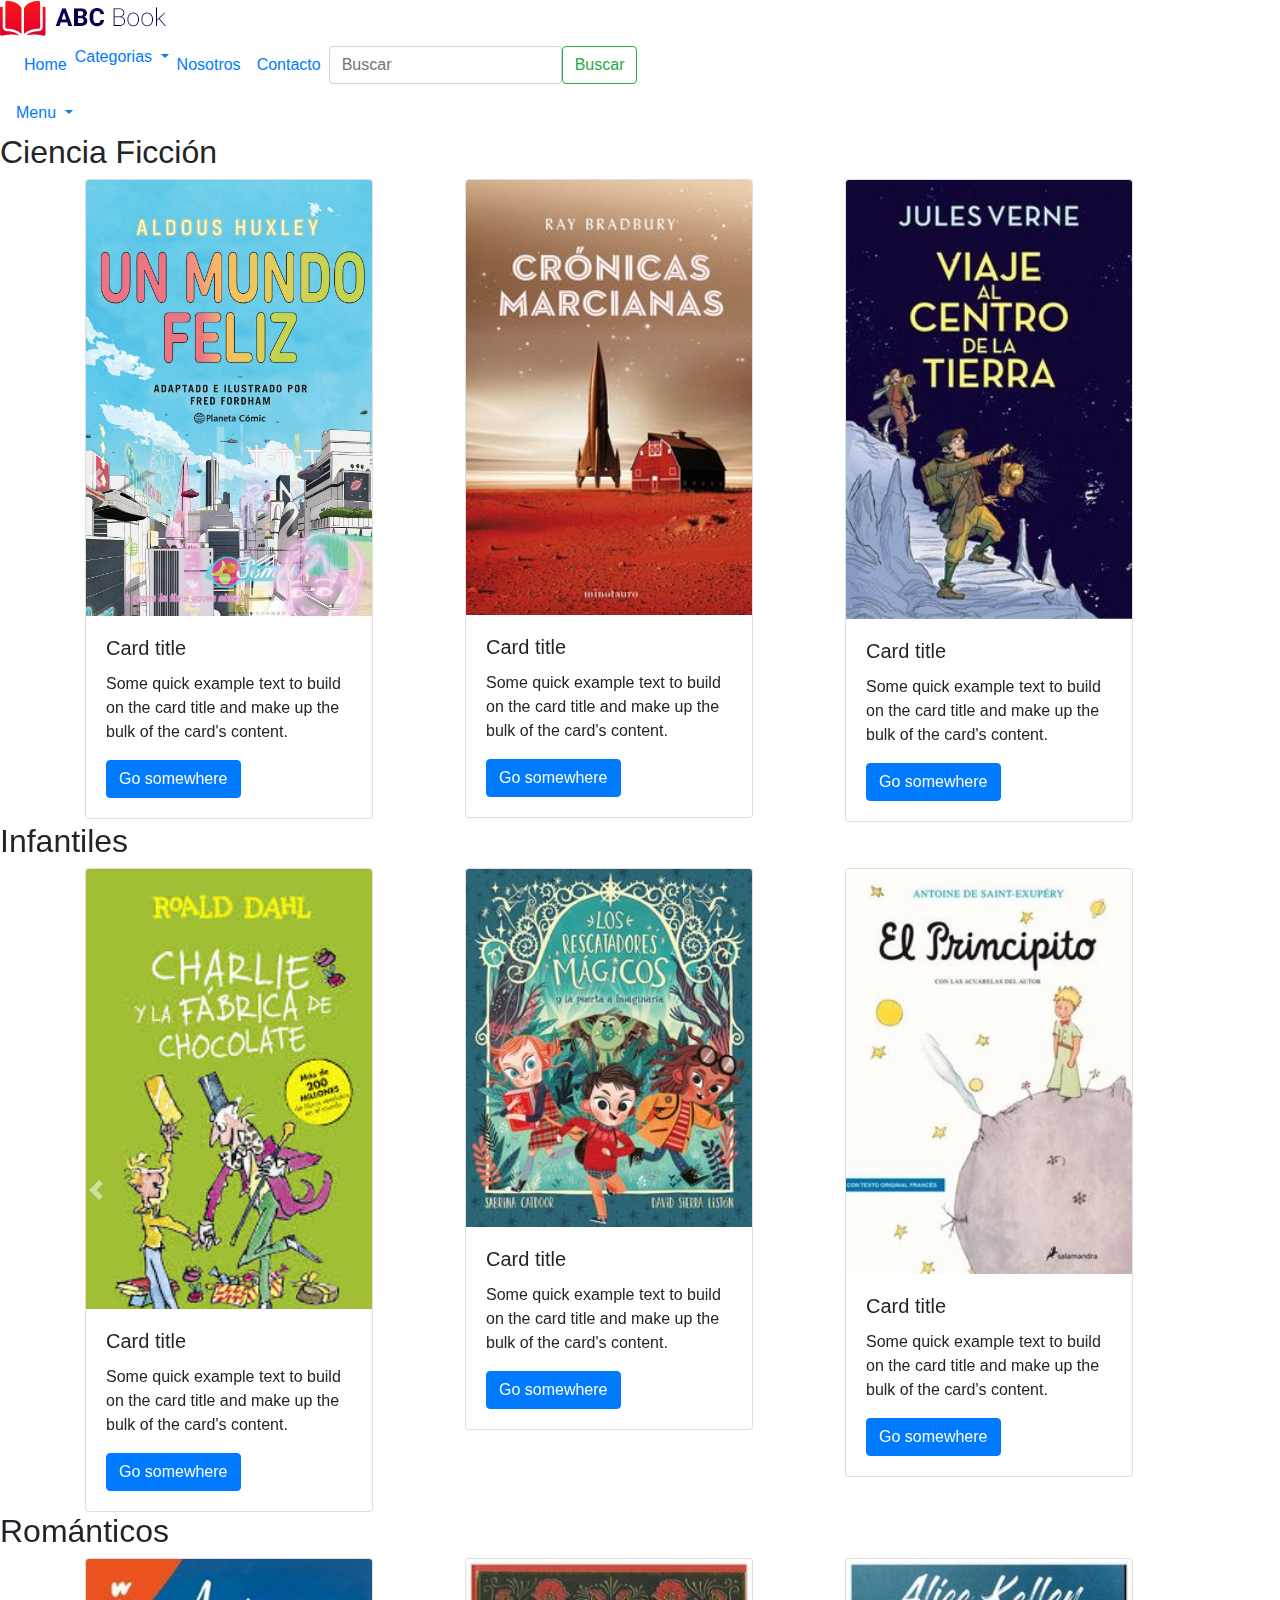
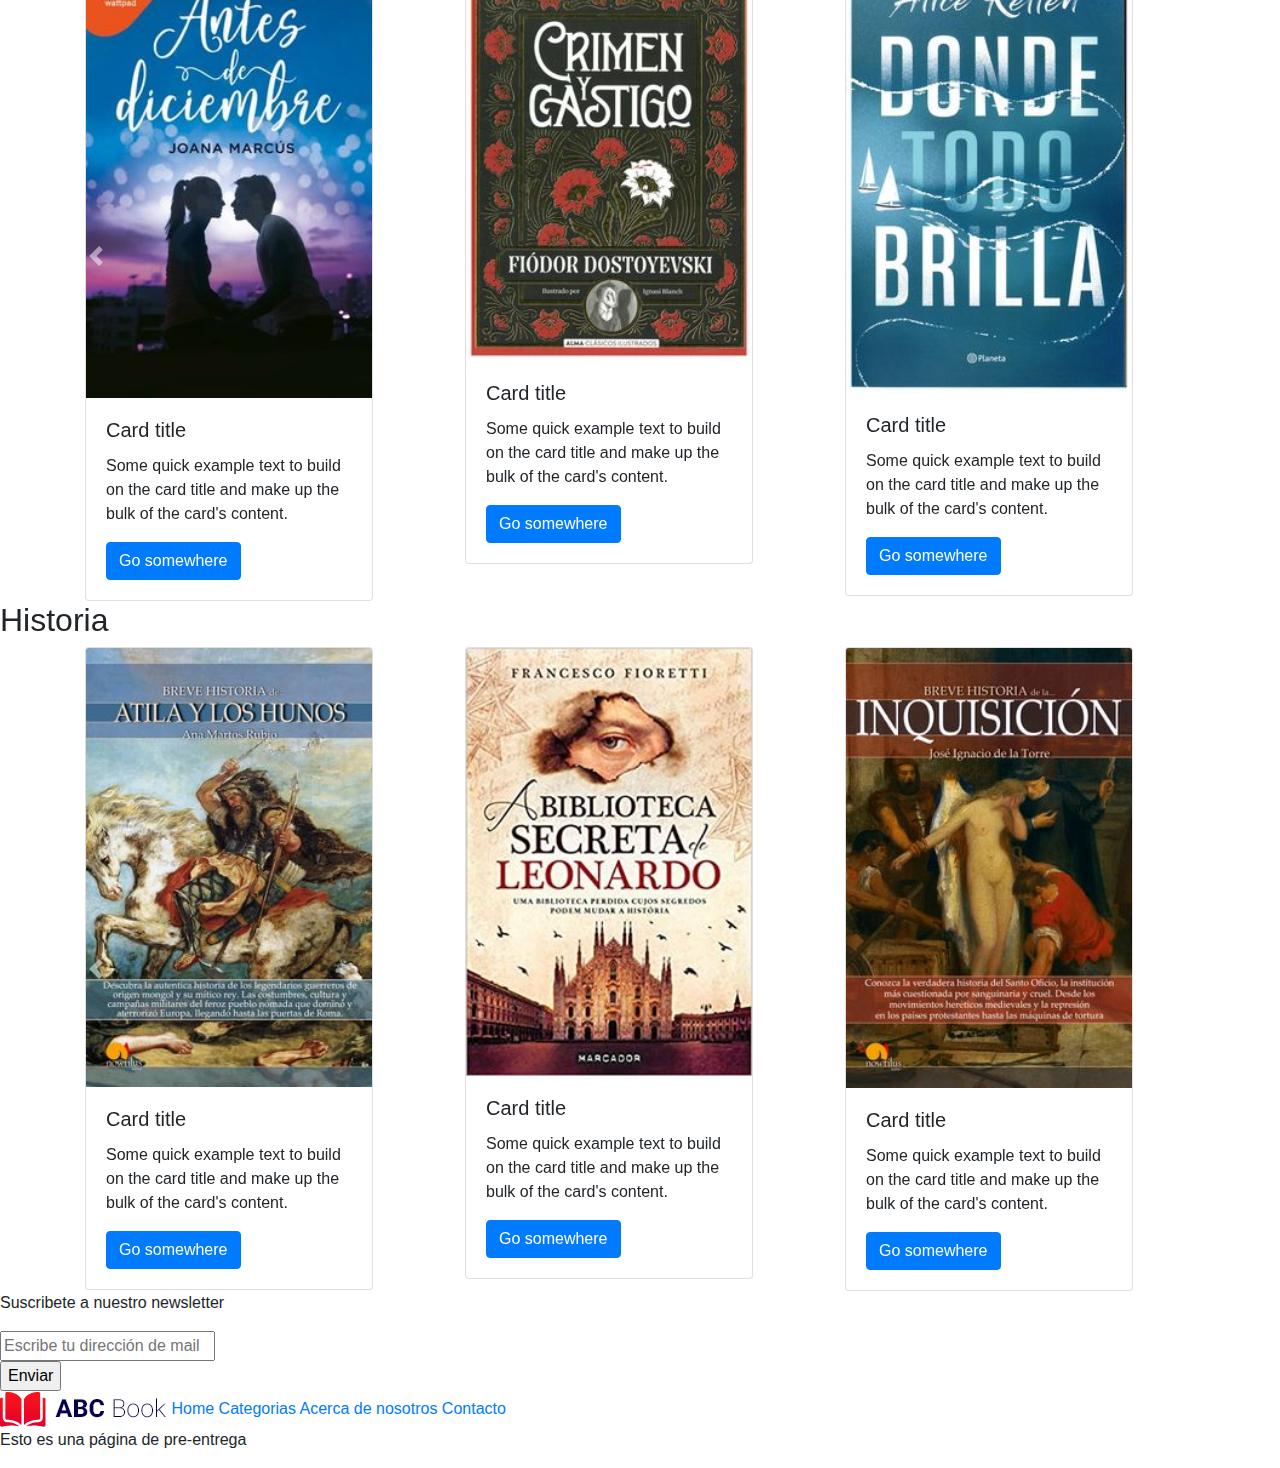
==== Categorias.html @ d3bfdc0f "creo que ahora sí se sube todo. Subo tres archivos html, la carpeta de styles, la carpeta de imagene" ====
<!DOCTYPE html>
<html lang="en">
<head>
    <meta charset="UTF-8">
    <meta name="viewport" content="width=device-width, initial-scale=1.0">
    <title>Categorías</title>
    <link rel="stylesheet" href="https://cdn.jsdelivr.net/npm/bootstrap@4.0.0/dist/css/bootstrap.min.css"
    integrity="sha384-Gn5384xqQ1aoWXA+058RXPxPg6fy4IWvTNh0E263XmFcJlSAwiGgFAW/dAiS6JXm" crossorigin="anonymous">
    <link rel="stylesheet" href="./styles/styles.css">
    <link rel="preconnect" href="https://fonts.googleapis.com">
    <link rel="preconnect" href="https://fonts.gstatic.com" crossorigin>
    <link href="https://fonts.googleapis.com/css2?family=Playfair+Display&display=swap" rel="stylesheet">
    <link rel="icon" href="Imagenes/Iconos/favicon - copia.jpg" type="FORMATO-FAV" sizes="15px">
</head>
<div id="grillaCategorias">
  <header>
      <img id="icono" src="./Imagenes/Iconos/ABCbook.jpg">
  </header>
<!-- Inserto Barra de Navegación -->
  <nav>
    <div class="navbar navbar-expand-sm" id="BigScreenMenu">
      <!-- Links -->
      <ul class="navbar-nav">
        <li class="nav-item">
          <a class="nav-link" href="./Index.html">Home</a>
        </li>
        <li class="nav-item">
          <a id="menuCategorias" class="dropdown-toggle" data-toggle="dropdown" href="./Categorias.html">Categorias
          <span class="caret"></span></a>
          <ul class="dropdown-menu">
            <li class="nav-link"><a href="#">Ciencia Ficción</a></li>
            <li class="nav-link"><a href="#">Infantiles</a></li>
            <li class="nav-link"><a href="#">Historia</a></li>
            <li class="nav-link"><a href="#">Románticos</a></li>
          </ul>
        </li>
        <li class="nav-item">
          <a class="nav-link" href="./Nosotros.html">Nosotros</a>
        </li>
        <li class="nav-item">
          <a class="nav-link" href="./Contact.html">Contacto</a>
        </li>
      </ul>
      <!-- Form de busqueda -->
      <div class="formDeBusqueda">
        <form class="d-flex" role="search">
          <input class="form-control me-2" id="formDeBusqueda" type="search" placeholder="Buscar" aria-label="Search">
          <button id="botonDelNav" class="btn btn-outline-success" type="submit">Buscar</button>
        </form>
      </div>

    </div>
    <div class="navbar navbar-expand-sm" id="SmallScreenMenu">
      <ul class="navbar-nav">
        <li class="nav-item">
          <a id="menuCategorias" class="dropdown-toggle" data-toggle="dropdown" href="./Categorias.html">Menu
          <span class="caret"></span></a>
          <ul class="dropdown-menu">
            <li class="nav-link"><a href="#">Home</a></li>
            <li class="nav-link"><a href="#">Categorias</a></li>
            <li class="nav-link"><a href="#">Contacto</a></li>
            <li class="nav-link"><a href="#">Nosotros</a></li>
            <li class="nav-link"><div class="formDeBusqueda">
              <form class="d-flex" role="search">
                <input class="form-control me-2" id="formDeBusqueda" type="search" placeholder="Buscar" aria-label="Search">
                <button id="botonDelNav" class="btn btn-outline-success" type="submit">Buscar</button>
              </form>
            </div>
          </li>
          </ul>
        </li>
      </ul>
    </div>

  </nav>
  <body>
      <!-- Añado Carrousel de Ciencia Ficción -->
      <div id="carouselCienciaFiccion" class="carousel slide" data-ride="carousel">
        <h2>Ciencia Ficción</h2>
          <div class="carousel-inner">
            <div class="carousel-item active">
              <div class="container">
                <div class="row">
                  <div class="col-12 col-md-6 col-lg-4">
                    <div class="card" style="width: 18rem;">
                      <img class="card-img-top" src="./Imagenes/Libros/CienciaFiccionI.jpg" alt="Card image cap">
                      <div class="card-body">
                        <h5 class="card-title">Card title</h5>
                        <p class="card-text">Some quick example text to build on the card title and make up the bulk of the
                          card's content.</p>
                        <a href="#" class="btn btn-primary">Go somewhere</a>
                      </div>
                    </div>
                  </div>
                  <div class="col-12 col-md-6 col-lg-4">
                    <div class="card" style="width: 18rem;">
                      <img class="card-img-top" src="./Imagenes/Libros/CienciaFiccionII.jpg" alt="Card image cap">
                      <div class="card-body">
                        <h5 class="card-title">Card title</h5>
                        <p class="card-text">Some quick example text to build on the card title and make up the bulk of the
                          card's content.</p>
                        <a href="#" class="btn btn-primary">Go somewhere</a>
                      </div>
                    </div>
                  </div>
                  <div class="col-12 col-md-6 col-lg-4">
                    <div class="card" style="width: 18rem;">
                      <img class="card-img-top" src="./Imagenes/Libros/CienciaFiccionIII.jpg" alt="Card image cap">
                      <div class="card-body">
                        <h5 class="card-title">Card title</h5>
                        <p class="card-text">Some quick example text to build on the card title and make up the bulk of the
                          card's content.</p>
                        <a href="#" class="btn btn-primary">Go somewhere</a>
                      </div>
                    </div>
                  </div>
                </div>
              </div>
            </div>
            <div class="carousel-item">
              <div class="container">
                <div class="row">
                  <div class="col-12 col-md-6 col-lg-4">
                    <div class="card" style= "width: 18rem;">
                      <img class="card-img-top" src="./Imagenes/Libros/CienciaFiccionIV.jpg alt="Card image cap">
                      <div class="card-body">
                        <h5 class="card-title">Card title</h5>
                        <p class="card-text">Some quick example text to build on the card title and make up the bulk of the
                          card's content.</p>
                        <a href="#" class="btn btn-primary">Go somewhere</a>
                      </div>
                    </div>
                  </div>
                  <div class="col-12 col-md-6 col-lg-4">
                    <div class="card" style="width: 18rem;">
                      <img class="card-img-top" src="./Imagenes/Libros/CienciaFiccionV.jpg" alt="Card image cap">
                      <div class="card-body">
                        <h5 class="card-title">Card title</h5>
                        <p class="card-text">Some quick example text to build on the card title and make up the bulk of the
                          card's content.</p>
                        <a href="#" class="btn btn-primary">Go somewhere</a>
                      </div>
                    </div>
                  </div>
                  <div class="col-12 col-md-6 col-lg-4">
                    <div class="card" style="width: 18rem;">
                      <img class="card-img-top" src="./Imagenes/Libros/CienciaFiccionVI.jpg" alt="Card image cap">
                      <div class="card-body">
                        <h5 class="card-title">Card title</h5>
                        <p class="card-text">Some quick example text to build on the card title and make up the bulk of the
                          card's content.</p>
                        <a href="#" class="btn btn-primary">Go somewhere</a>
                      </div>
                    </div>
                  </div>
                </div>
              </div>
            </div>
            <div class="carousel-item">
              <div class="container">
                <div class="row">
                  <div class="col-12 col-md-6 col-lg-4">
                    <div class="card" style="width: 18rem;">
                      <img class="card-img-top" src="./Imagenes/Libros/Infantiles1.jpg" alt="Card image cap">
                      <div class="card-body">
                        <h5 class="card-title">Card title</h5>
                        <p class="card-text">Some quick example text to build on the card title and make up the bulk of the
                          card's content.</p>
                        <a href="#" class="btn btn-primary">Go somewhere</a>
                      </div>
                    </div>
                  </div>
                  <div class="col-12 col-md-6 col-lg-4">
                    <div class="card" style="width: 18rem;">
                      <img class="card-img-top" src="./Imagenes/Libros/Infantiles2.jpg" alt="Card image cap">
                      <div class="card-body">
                        <h5 class="card-title">Card title</h5>
                        <p class="card-text">Some quick example text to build on the card title and make up the bulk of the
                          card's content.</p>
                        <a href="#" class="btn btn-primary">Go somewhere</a>
                      </div>
                    </div>
                  </div>
                  <div class="col-12 col-md-6 col-lg-4">
                    <div class="card" style="width: 18rem;">
                      <img class="card-img-top" src="./Imagenes/Libros/Infantiles3.jpg" alt="Card image cap">
                      <div class="card-body">
                        <h5 class="card-title">Card title</h5>
                        <p class="card-text">Some quick example text to build on the card title and make up the bulk of the
                          card's content.</p>
                        <a href="#" class="btn btn-primary">Go somewhere</a>
                      </div>
                    </div>
                  </div>
                </div>
              </div>
            </div>
          </div>
          <a class="carousel-control-prev" href="#carouselCienciaFiccion" role="button" data-slide="prev">
            <span class="carousel-control-prev-icon" aria-hidden="true"></span>
            <span class="sr-only">Previous</span>
          </a>
          <a class="carousel-control-next" href="#carouselCienciaFiccion" role="button" data-slide="next">
            <span class="carousel-control-next-icon" aria-hidden="true"></span>
            <span class="sr-only">Next</span>
          </a>
      </div>
      <!-- Inserto Carrousel Infantiles -->
      <div id="carouselInfantiles" class="carousel slide" data-ride="carousel">
        <h2>Infantiles</h2>
          <div class="carousel-inner">
            <div class="carousel-item active">
              <div class="container">
                <div class="row">
                  <div class="col-12 col-md-6 col-lg-4">
                    <div class="card" style="width: 18rem;">
                      <img class="card-img-top" src="./Imagenes/Libros/Infantiles1.jpg" alt="Card image cap">
                      <div class="card-body">
                        <h5 class="card-title">Card title</h5>
                        <p class="card-text">Some quick example text to build on the card title and make up the bulk of the
                          card's content.</p>
                        <a href="#" class="btn btn-primary">Go somewhere</a>
                      </div>
                    </div>
                  </div>
                  <div class="col-12 col-md-6 col-lg-4">
                    <div class="card" style="width: 18rem;">
                      <img class="card-img-top" src="./Imagenes/Libros/Infantiles2.jpg" alt="Card image cap">
                      <div class="card-body">
                        <h5 class="card-title">Card title</h5>
                        <p class="card-text">Some quick example text to build on the card title and make up the bulk of the
                          card's content.</p>
                        <a href="#" class="btn btn-primary">Go somewhere</a>
                      </div>
                    </div>
                  </div>
                  <div class="col-12 col-md-6 col-lg-4">
                    <div class="card" style="width: 18rem;">
                      <img class="card-img-top" src="./Imagenes/Libros/Infantiles3.jpg" alt="Card image cap">
                      <div class="card-body">
                        <h5 class="card-title">Card title</h5>
                        <p class="card-text">Some quick example text to build on the card title and make up the bulk of the
                          card's content.</p>
                        <a href="#" class="btn btn-primary">Go somewhere</a>
                      </div>
                    </div>
                  </div>
                </div>
              </div>
            </div>
            <div class="carousel-item">
              <div class="container">
                <div class="row">
                  <div class="col-12 col-md-6 col-lg-4">
                    <div class="card" style="width: 18rem;">
                      <img class="card-img-top" src="./Imagenes/Libros/Infantiles4.jpg" alt="Card image cap">
                      <div class="card-body">
                        <h5 class="card-title">Card title</h5>
                        <p class="card-text">Some quick example text to build on the card title and make up the bulk of the
                          card's content.</p>
                        <a href="#" class="btn btn-primary">Go somewhere</a>
                      </div>
                    </div>
                  </div>
                  <div class="col-12 col-md-6 col-lg-4">
                    <div class="card" style="width: 18rem;">
                      <img class="card-img-top" src="./Imagenes/Libros/Infantiles5.jpg" alt="Card image cap">
                      <div class="card-body">
                        <h5 class="card-title">Card title</h5>
                        <p class="card-text">Some quick example text to build on the card title and make up the bulk of the
                          card's content.</p>
                        <a href="#" class="btn btn-primary">Go somewhere</a>
                      </div>
                    </div>
                  </div>
                  <div class="col-12 col-md-6 col-lg-4">
                    <div class="card" style="width: 18rem;">
                      <img class="card-img-top" src="./Imagenes/Libros/Infantiles6.jpg" alt="Card image cap">
                      <div class="card-body">
                        <h5 class="card-title">Card title</h5>
                        <p class="card-text">Some quick example text to build on the card title and make up the bulk of the
                          card's content.</p>
                        <a href="#" class="btn btn-primary">Go somewhere</a>
                      </div>
                    </div>
                  </div>
                </div>
              </div>
            </div>
            <div class="carousel-item">
              <div class="container">
                <div class="row">
                  <div class="col-12 col-md-6 col-lg-4">
                    <div class="card" style="width: 18rem;">
                      <img class="card-img-top" src="./Imagenes/Libros/Infantiles1.jpg" alt="Card image cap">
                      <div class="card-body">
                        <h5 class="card-title">Card title</h5>
                        <p class="card-text">Some quick example text to build on the card title and make up the bulk of the
                          card's content.</p>
                        <a href="#" class="btn btn-primary">Go somewhere</a>
                      </div>
                    </div>
                  </div>
                  <div class="col-12 col-md-6 col-lg-4">
                    <div class="card" style="width: 18rem;">
                      <img class="card-img-top" src="./Imagenes/Libros/Infantiles2.jpg" alt="Card image cap">
                      <div class="card-body">
                        <h5 class="card-title">Card title</h5>
                        <p class="card-text">Some quick example text to build on the card title and make up the bulk of the
                          card's content.</p>
                        <a href="#" class="btn btn-primary">Go somewhere</a>
                      </div>
                    </div>
                  </div>
                  <div class="col-12 col-md-6 col-lg-4">
                    <div class="card" style="width: 18rem;">
                      <img class="card-img-top" src="./Imagenes/Libros/Infantiles3.jpg" alt="Card image cap">
                      <div class="card-body">
                        <h5 class="card-title">Card title</h5>
                        <p class="card-text">Some quick example text to build on the card title and make up the bulk of the
                          card's content.</p>
                        <a href="#" class="btn btn-primary">Go somewhere</a>
                      </div>
                    </div>
                  </div>
                </div>
              </div>
            </div>
          <a class="carousel-control-prev" href="#carouselInfantiles" role="button" data-slide="prev">
            <span class="carousel-control-prev-icon" aria-hidden="true"></span>
            <span class="sr-only">Previous</span>
          </a>
          <a class="carousel-control-next" href="#carouselInfantiles" role="button" data-slide="next">
            <span class="carousel-control-next-icon" aria-hidden="true"></span>
            <span class="sr-only">Next</span>
          </a>
          </div>
      </div>
      <!--Inserto Carrousel Románticos  -->
      <div id="carouselRomanticos" class="carousel slide" data-ride="carousel">
      <h2>Románticos</h2>
        <div class="carousel-inner">
          <div class="carousel-item active">
            <div class="container">
              <div class="row">
                <div class="col-12 col-md-6 col-lg-4">
                  <div class="card" style="width: 18rem;">
                    <img class="card-img-top" src="./Imagenes/Libros/RomanticosI.jpg" alt="Card image cap">
                    <div class="card-body">
                      <h5 class="card-title">Card title</h5>
                      <p class="card-text">Some quick example text to build on the card title and make up the bulk of the
                        card's content.</p>
                      <a href="#" class="btn btn-primary">Go somewhere</a>
                    </div>
                  </div>
                </div>
                <div class="col-12 col-md-6 col-lg-4">
                  <div class="card" style="width: 18rem;">
                    <img class="card-img-top" src="./Imagenes/Libros/RomanticosII.jpg" alt="Card image cap">
                    <div class="card-body">
                      <h5 class="card-title">Card title</h5>
                      <p class="card-text">Some quick example text to build on the card title and make up the bulk of the
                        card's content.</p>
                      <a href="#" class="btn btn-primary">Go somewhere</a>
                    </div>
                  </div>
                </div>
                <div class="col-12 col-md-6 col-lg-4">
                  <div class="card" style="width: 18rem;">
                    <img class="card-img-top" src="./Imagenes/Libros/RomanticosIII.jpg" alt="Card image cap">
                    <div class="card-body">
                      <h5 class="card-title">Card title</h5>
                      <p class="card-text">Some quick example text to build on the card title and make up the bulk of the
                        card's content.</p>
                      <a href="#" class="btn btn-primary">Go somewhere</a>
                    </div>
                  </div>
                </div>
              </div>
            </div>
          </div>
          <div class="carousel-item">
            <div class="container">
              <div class="row">
                <div class="col-12 col-md-6 col-lg-4">
                  <div class="card" style="width: 18rem;">
                    <img class="card-img-top" src="./Imagenes/Libros/RomanticosIV.jpg" alt="Card image cap">
                    <div class="card-body">
                      <h5 class="card-title">Card title</h5>
                      <p class="card-text">Some quick example text to build on the card title and make up the bulk of the
                        card's content.</p>
                      <a href="#" class="btn btn-primary">Go somewhere</a>
                    </div>
                  </div>
                </div>
                <div class="col-12 col-md-6 col-lg-4">
                  <div class="card" style="width: 18rem;">
                    <img class="card-img-top" src="./Imagenes/Libros/RomanticosV.jpg" alt="Card image cap">
                    <div class="card-body">
                      <h5 class="card-title">Card title</h5>
                      <p class="card-text">Some quick example text to build on the card title and make up the bulk of the
                        card's content.</p>
                      <a href="#" class="btn btn-primary">Go somewhere</a>
                    </div>
                  </div>
                </div>
                <div class="col-12 col-md-6 col-lg-4">
                  <div class="card" style="width: 18rem;">
                    <img class="card-img-top" src="./Imagenes/Libros/RomanticosVI.jpg" alt="Card image cap">
                    <div class="card-body">
                      <h5 class="card-title">Card title</h5>
                      <p class="card-text">Some quick example text to build on the card title and make up the bulk of the
                        card's content.</p>
                      <a href="#" class="btn btn-primary">Go somewhere</a>
                    </div>
                  </div>
                </div>
              </div>
            </div>
          </div>
          <div class="carousel-item">
            <div class="container">
              <div class="row">
                <div class="col-12 col-md-6 col-lg-4">
                  <div class="card" style="width: 18rem;">
                    <img class="card-img-top" src="./Imagenes/Libros/Infantiles1.jpg" alt="Card image cap">
                    <div class="card-body">
                      <h5 class="card-title">Card title</h5>
                      <p class="card-text">Some quick example text to build on the card title and make up the bulk of the
                        card's content.</p>
                      <a href="#" class="btn btn-primary">Go somewhere</a>
                    </div>
                  </div>
                </div>
                <div class="col-12 col-md-6 col-lg-4">
                  <div class="card" style="width: 18rem;">
                    <img class="card-img-top" src="./Imagenes/Libros/Infantiles2.jpg" alt="Card image cap">
                    <div class="card-body">
                      <h5 class="card-title">Card title</h5>
                      <p class="card-text">Some quick example text to build on the card title and make up the bulk of the
                        card's content.</p>
                      <a href="#" class="btn btn-primary">Go somewhere</a>
                    </div>
                  </div>
                </div>
                <div class="col-12 col-md-6 col-lg-4">
                  <div class="card" style="width: 18rem;">
                    <img class="card-img-top" src="./Imagenes/Libros/Infantiles3.jpg" alt="Card image cap">
                    <div class="card-body">
                      <h5 class="card-title">Card title</h5>
                      <p class="card-text">Some quick example text to build on the card title and make up the bulk of the
                        card's content.</p>
                      <a href="#" class="btn btn-primary">Go somewhere</a>
                    </div>
                  </div>
                </div>
              </div>
            </div>
          </div>
        </div>
        <a class="carousel-control-prev" href="#carouselRomanticos" role="button" data-slide="prev">
          <span class="carousel-control-prev-icon" aria-hidden="true"></span>
          <span class="sr-only">Previous</span>
        </a>
        <a class="carousel-control-next" href="#carouselRomanticos" role="button" data-slide="next">
          <span class="carousel-control-next-icon" aria-hidden="true"></span>
          <span class="sr-only">Next</span>
        </a>
      </div>
      <!-- Inserto Carousel Historia -->
      <div id="carouselHistoria" class="carousel slide" data-ride="carousel">
        <h2>Historia</h2>
        <div class="carousel-inner">
          <div class="carousel-item active">
            <div class="container">
              <div class="row">
                <div class="col-12 col-md-6 col-lg-4">
                  <div class="card" style="width: 18rem;">
                    <img class="card-img-top" src="./Imagenes/Libros/HistoriaI.jpg" alt="Card image cap">
                    <div class="card-body">
                      <h5 class="card-title">Card title</h5>
                      <p class="card-text">Some quick example text to build on the card title and make up the bulk of the
                        card's content.</p>
                      <a href="#" class="btn btn-primary">Go somewhere</a>
                    </div>
                  </div>
                </div>
                <div class="col-12 col-md-6 col-lg-4">
                  <div class="card" style="width: 18rem;">
                    <img class="card-img-top" src="./Imagenes/Libros/HistoriaII.jpg" alt="Card image cap">
                    <div class="card-body">
                      <h5 class="card-title">Card title</h5>
                      <p class="card-text">Some quick example text to build on the card title and make up the bulk of the
                        card's content.</p>
                      <a href="#" class="btn btn-primary">Go somewhere</a>
                    </div>
                  </div>
                </div>
                <div class="col-12 col-md-6 col-lg-4">
                  <div class="card" style="width: 18rem;">
                    <img class="card-img-top" src="./Imagenes/Libros/HistoriaIII.jpg" alt="Card image cap">
                    <div class="card-body">
                      <h5 class="card-title">Card title</h5>
                      <p class="card-text">Some quick example text to build on the card title and make up the bulk of the
                        card's content.</p>
                      <a href="#" class="btn btn-primary">Go somewhere</a>
                    </div>
                  </div>
                </div>
              </div>
            </div>
          </div>
          <div class="carousel-item">
            <div class="container">
              <div class="row">
                <div class="col-12 col-md-6 col-lg-4">
                  <div class="card" style="width: 18rem;">
                    <img class="card-img-top" src="./Imagenes/Libros/HistoriaIV.jpg" alt="Card image cap">
                    <div class="card-body">
                      <h5 class="card-title">Card title</h5>
                      <p class="card-text">Some quick example text to build on the card title and make up the bulk of the
                        card's content.</p>
                      <a href="#" class="btn btn-primary">Go somewhere</a>
                    </div>
                  </div>
                </div>
                <div class="col-12 col-md-6 col-lg-4">
                  <div class="card" style="width: 18rem;">
                    <img class="card-img-top" src="./Imagenes/Libros/HistoriaV.jpg" alt="Card image cap">
                    <div class="card-body">
                      <h5 class="card-title">Card title</h5>
                      <p class="card-text">Some quick example text to build on the card title and make up the bulk of the
                        card's content.</p>
                      <a href="#" class="btn btn-primary">Go somewhere</a>
                    </div>
                  </div>
                </div>
                <div class="col-12 col-md-6 col-lg-4">
                  <div class="card" style="width: 18rem;">
                    <img class="card-img-top" src="./Imagenes/Libros/HistoriaVI.jpg" alt="Card image cap">
                    <div class="card-body">
                      <h5 class="card-title">Card title</h5>
                      <p class="card-text">Some quick example text to build on the card title and make up the bulk of the
                        card's content.</p>
                      <a href="#" class="btn btn-primary">Go somewhere</a>
                    </div>
                  </div>
                </div>
              </div>
            </div>
          </div>
          <div class="carousel-item">
            <div class="container">
              <div class="row">
                <div class="col-12 col-md-6 col-lg-4">
                  <div class="card" style="width: 18rem;">
                    <img class="card-img-top" src="./Imagenes/Libros/Infantiles1.jpg" alt="Card image cap">
                    <div class="card-body">
                      <h5 class="card-title">Card title</h5>
                      <p class="card-text">Some quick example text to build on the card title and make up the bulk of the
                        card's content.</p>
                      <a href="#" class="btn btn-primary">Go somewhere</a>
                    </div>
                  </div>
                </div>
                <div class="col-12 col-md-6 col-lg-4">
                  <div class="card" style="width: 18rem;">
                    <img class="card-img-top" src="./Imagenes/Libros/Infantiles2.jpg" alt="Card image cap">
                    <div class="card-body">
                      <h5 class="card-title">Card title</h5>
                      <p class="card-text">Some quick example text to build on the card title and make up the bulk of the
                        card's content.</p>
                      <a href="#" class="btn btn-primary">Go somewhere</a>
                    </div>
                  </div>
                </div>
                <div class="col-12 col-md-6 col-lg-4">
                  <div class="card" style="width: 18rem;">
                    <img class="card-img-top" src="./Imagenes/Libros/Infantiles3.jpg" alt="Card image cap">
                    <div class="card-body">
                      <h5 class="card-title">Card title</h5>
                      <p class="card-text">Some quick example text to build on the card title and make up the bulk of the
                        card's content.</p>
                      <a href="#" class="btn btn-primary">Go somewhere</a>
                    </div>
                  </div>
                </div>
              </div>
            </div>
          </div>
        <a class="carousel-control-prev" href="#carouselHistoria" role="button" data-slide="prev">
          <span class="carousel-control-prev-icon" aria-hidden="true"></span>
          <span class="sr-only">Previous</span>
        </a>
        <a class="carousel-control-next" href="#carouselHistoria" role="button" data-slide="next">
          <span class="carousel-control-next-icon" aria-hidden="true"></span>
          <span class="sr-only">Next</span>
        </a>
        </div>
      </div>
      <div class="newsletter">
        <p id="newsletter">Suscribete a nuestro newsletter</p>
        <form id="newsletterForm"; method="get">
            <input type="email" name="mail" id="newsletterMail" placeholder="Escribe tu dirección de mail"></br>
            <input type="submit" id="enviar" name="enviar" value="Enviar"/>
        </form>
      </div>
      
      <script src="https://code.jquery.com/jquery-3.2.1.slim.min.js"
      integrity="sha384-KJ3o2DKtIkvYIK3UENzmM7KCkRr/rE9/Qpg6aAZGJwFDMVNA/GpGFF93hXpG5KkN"
      crossorigin="anonymous"></script>
    <script src="https://cdn.jsdelivr.net/npm/popper.js@1.12.9/dist/umd/popper.min.js"
      integrity="sha384-ApNbgh9B+Y1QKtv3Rn7W3mgPxhU9K/ScQsAP7hUibX39j7fakFPskvXusvfa0b4Q"
      crossorigin="anonymous"></script>
    <script src="https://cdn.jsdelivr.net/npm/bootstrap@4.0.0/dist/js/bootstrap.min.js"
      integrity="sha384-JZR6Spejh4U02d8jOt6vLEHfe/JQGiRRSQQxSfFWpi1MquVdAyjUar5+76PVCmYl"
      crossorigin="anonymous"></script>
  </body>
  <footer>
      <div class="footer">
          <img src="./Imagenes/Iconos/ABCbook.jpg">
          <a href= "./Index.html">Home</a>
          <a href= "./Categorias.html">Categorias</a>
          <a href= "./Nosotros.html">Acerca de nosotros</a>
          <a href= "./Contact.html">Contacto</a>
      </div>
      <p id="leyendaFooter">Esto es una página de pre-entrega</p>
  </footer>
</div>
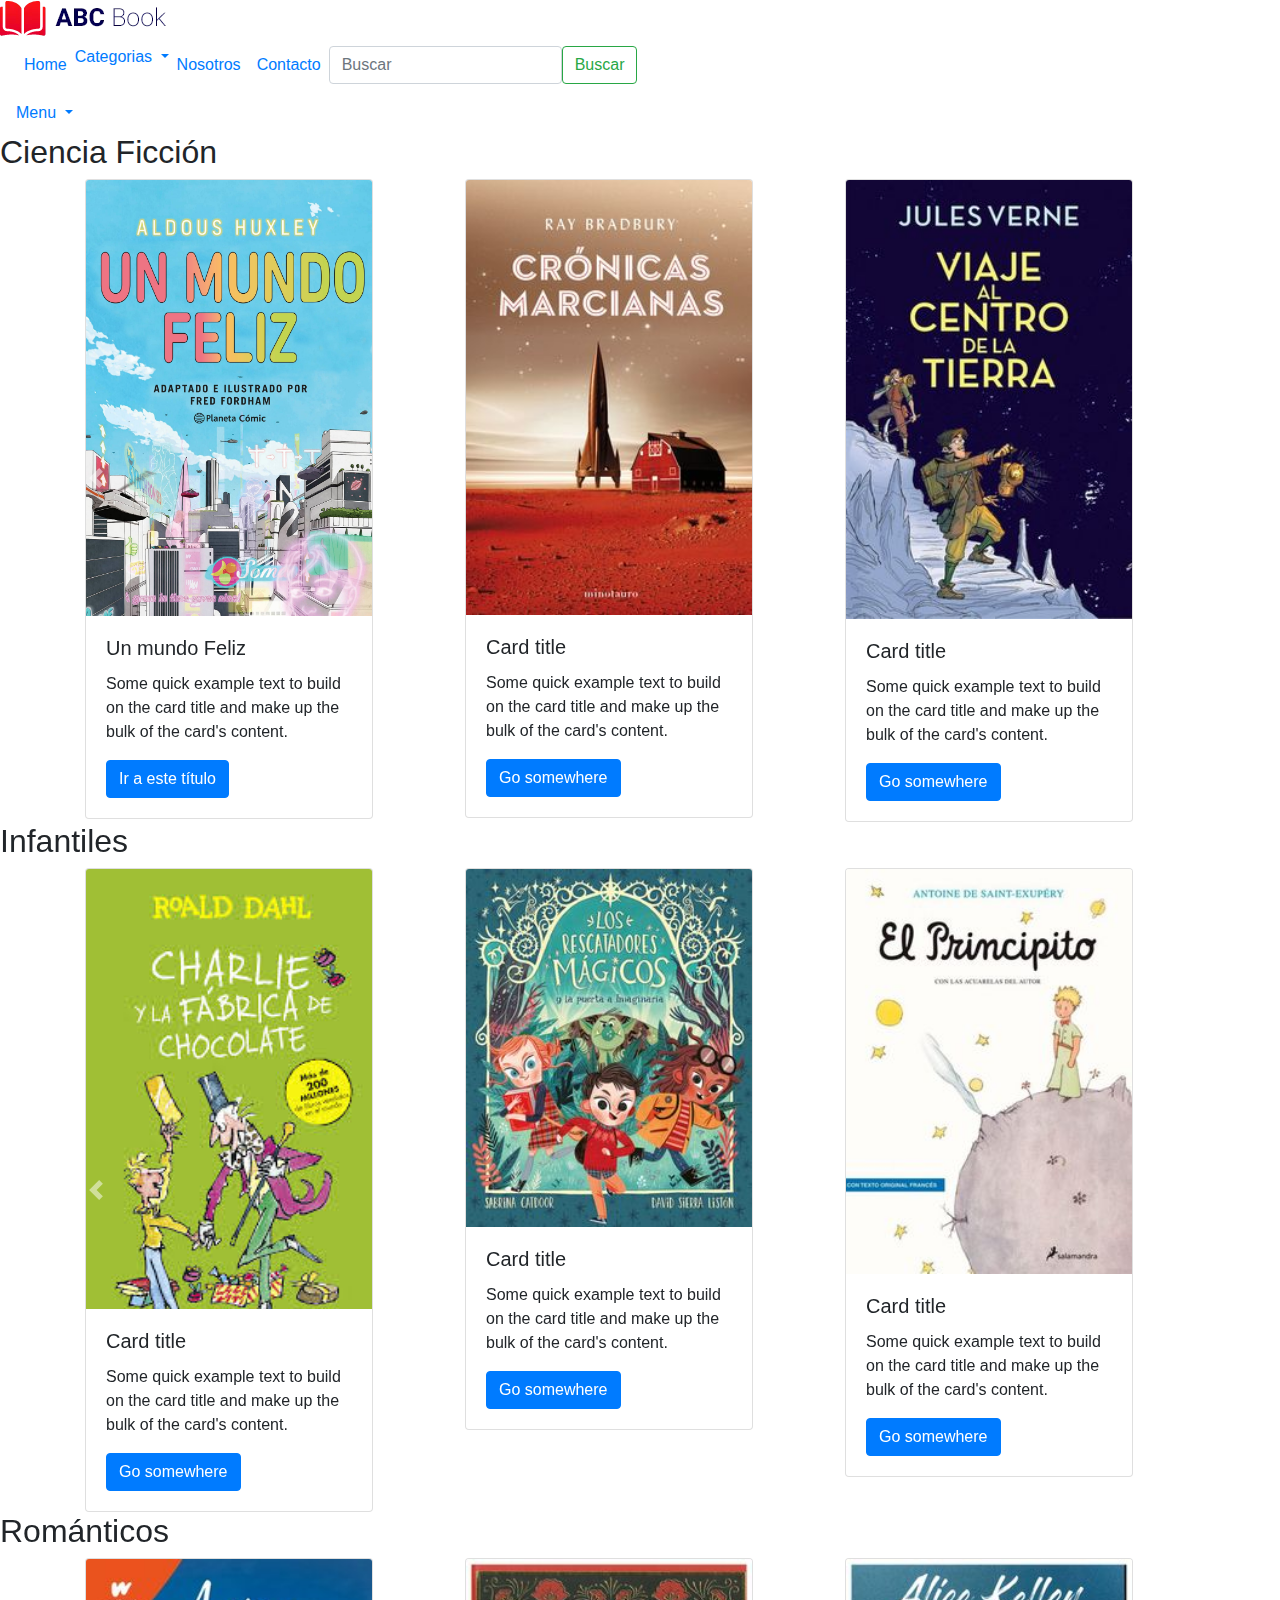
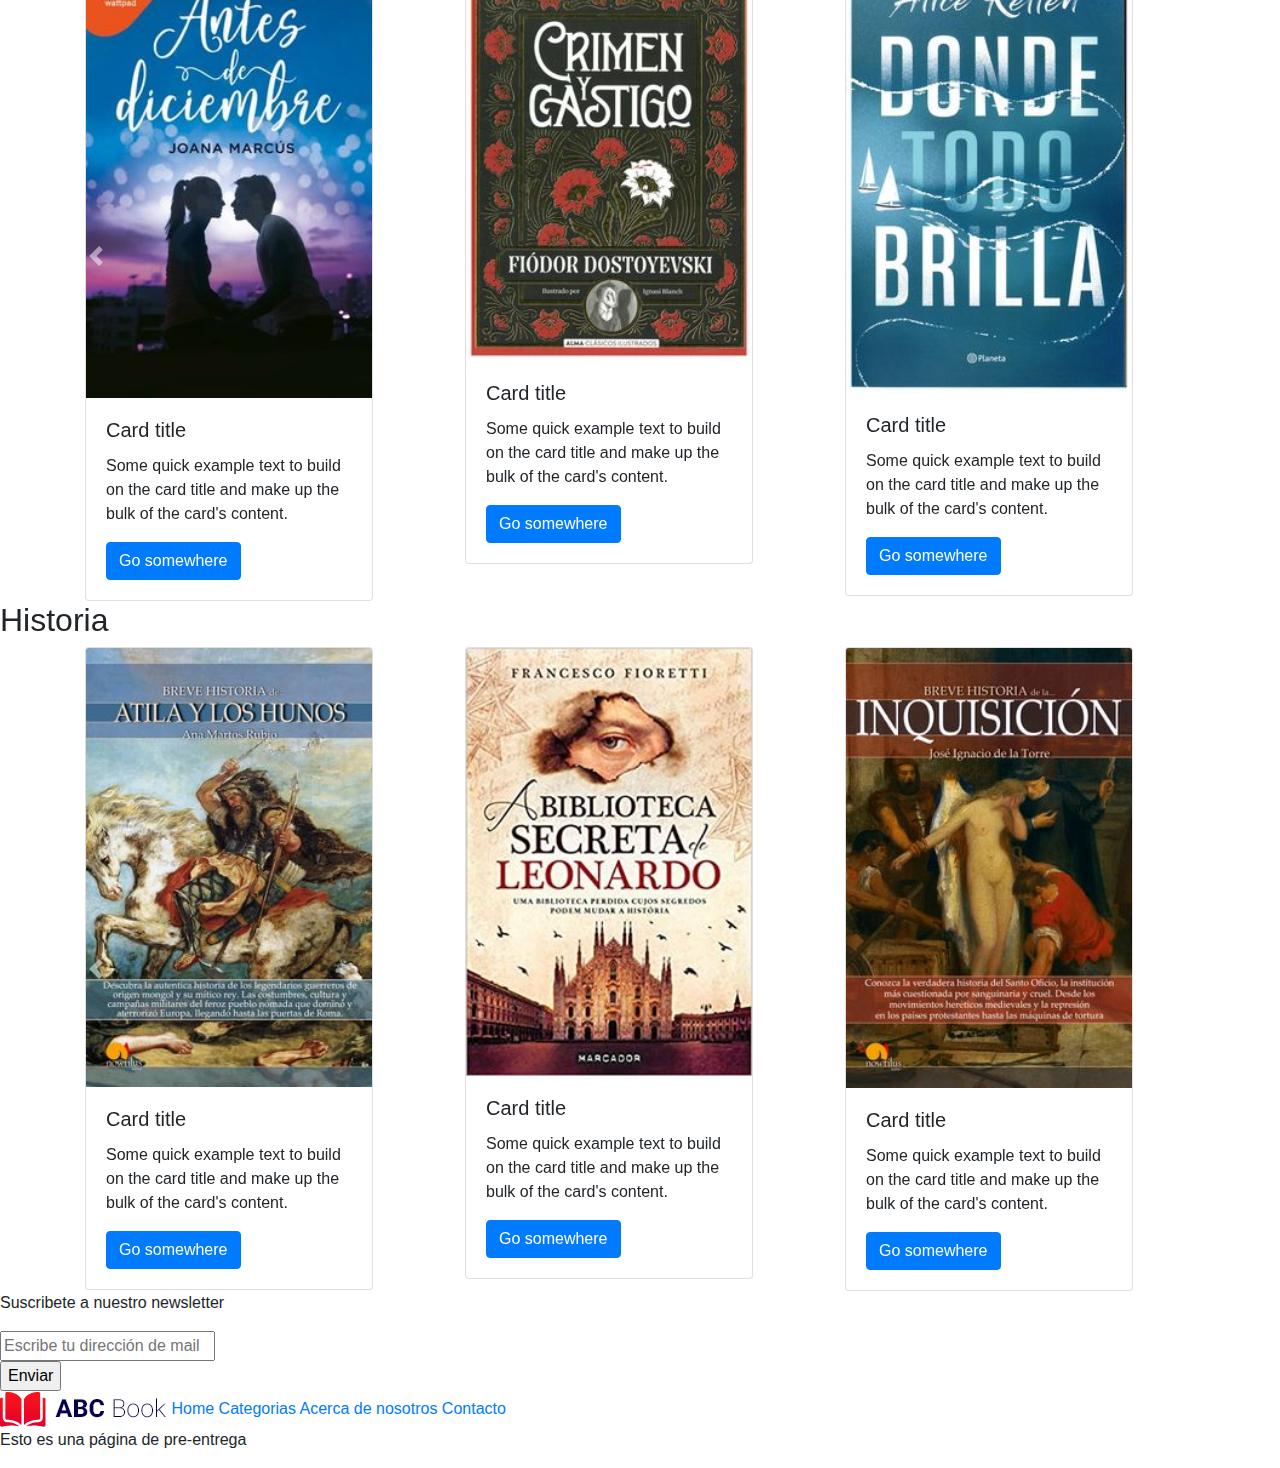
==== commit e433a37e: "corrijo los links que estaban rotos en los archivos Categorias.html e Index.html" ====
--- a/Categorias.html
+++ b/Categorias.html
@@ -85,10 +85,10 @@
                     <div class="card" style="width: 18rem;">
                       <img class="card-img-top" src="./Imagenes/Libros/CienciaFiccionI.jpg" alt="Card image cap">
                       <div class="card-body">
-                        <h5 class="card-title">Card title</h5>
-                        <p class="card-text">Some quick example text to build on the card title and make up the bulk of the
-                          card's content.</p>
-                        <a href="#" class="btn btn-primary">Go somewhere</a>
+                        <h5 class="card-title">Un mundo Feliz</h5>
+                        <p class="card-text">Some quick example text to build on the card title and make up the bulk of the
+                          card's content.</p>
+                        <a href="./UnmundoFeliz.html" class="btn btn-primary">Ir a este título</a>
                       </div>
                     </div>
                   </div>
